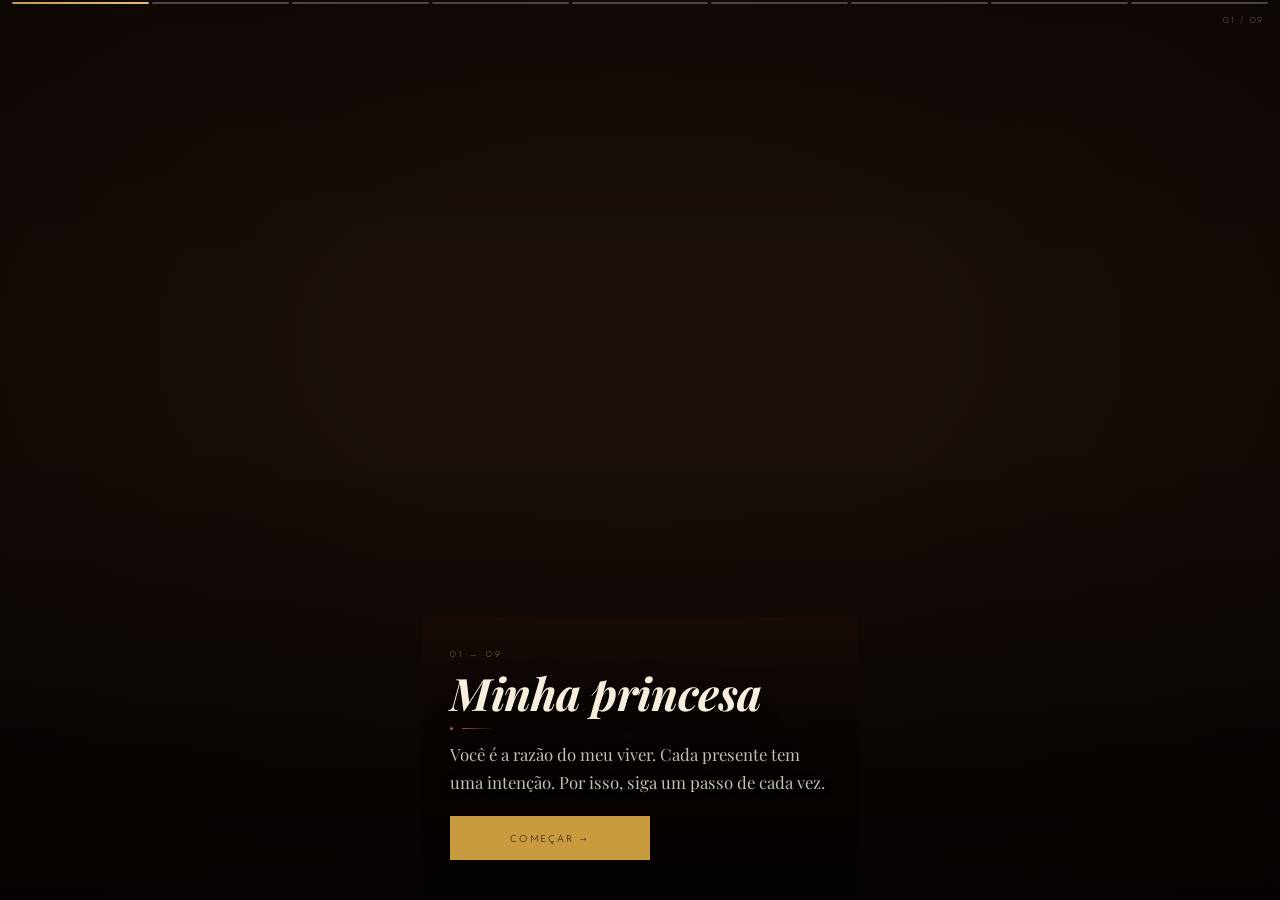
==== cartao/index.html @ e35860c4 "design: story-style mobile layout with varied photo effects for couple card - Story layout: content " ====
<!DOCTYPE html>
<html lang="pt-BR">
<head>
  <meta charset="UTF-8" />
  <meta name="viewport" content="width=device-width, initial-scale=1.0, viewport-fit=cover" />
  <title>Cartão Virtual 💌</title>
  <meta name="robots" content="noindex" />
  <meta name="apple-mobile-web-app-capable" content="yes" />
  <meta name="apple-mobile-web-app-status-bar-style" content="black-translucent" />
  <link rel="icon" href="data:image/svg+xml,<svg xmlns='http://www.w3.org/2000/svg' viewBox='0 0 100 100'><text y='.9em' font-size='90'>💌</text></svg>" />

  <link rel="preconnect" href="https://fonts.googleapis.com" />
  <link rel="preconnect" href="https://fonts.gstatic.com" crossorigin />
  <link href="https://fonts.googleapis.com/css2?family=Playfair+Display:ital,wght@0,400;0,700;1,400;1,700&family=Josefin+Sans:wght@200;300;400&display=swap" rel="stylesheet" />

  <style>
    *, *::before, *::after { box-sizing: border-box; margin: 0; padding: 0; }

    :root {
      --cream:     #f8eedd;
      --gold:      #c99b3f;
      --gold-l:    #e6bf72;
      --dark:      #0a0705;
      --ease:      cubic-bezier(0.42, 0, 0.18, 1);
      --font-s:    'Playfair Display', Georgia, serif;
      --font-b:    'Josefin Sans', sans-serif;
    }

    html, body {
      width: 100%; height: 100%;
      overflow: hidden;
      background: #000;
      -webkit-tap-highlight-color: transparent;
      user-select: none;
    }

    /* ═══════════════════════
       TOP PROGRESS BAR
    ═══════════════════════ */
    #topBar {
      position: fixed;
      top: 0; left: 0; right: 0;
      height: 2px;
      z-index: 200;
      display: flex;
      gap: 3px;
      padding: env(safe-area-inset-top, 0) 12px 0;
      align-items: center;
      height: calc(6px + env(safe-area-inset-top, 0));
    }

    .bar-segment {
      flex: 1;
      height: 2px;
      background: rgba(255,255,255,0.25);
      border-radius: 2px;
      overflow: hidden;
      position: relative;
    }

    .bar-segment .bar-fill {
      position: absolute;
      top: 0; left: 0;
      height: 100%;
      width: 0%;
      background: linear-gradient(90deg, var(--gold), var(--gold-l));
      border-radius: 2px;
      transition: width 0.5s var(--ease);
    }

    .bar-segment.done .bar-fill  { width: 100%; }
    .bar-segment.active .bar-fill { width: 100%; transition: width 8s linear; }

    /* ═══════════════════════
       SLIDESHOW
    ═══════════════════════ */
    #slideshow {
      position: fixed;
      inset: 0;
    }

    .slide {
      position: absolute;
      inset: 0;
      opacity: 0;
      pointer-events: none;
      transition: opacity 0.65s var(--ease);
    }

    .slide.active {
      opacity: 1;
      pointer-events: all;
    }

    /* ── Photo layer ── */
    .slide__photo {
      position: absolute;
      inset: 0;
      background-size: cover;
      background-position: center top;
      will-change: transform;
    }

    /* Ken Burns variants — assigned per slide */
    .kb-zoom-in    { animation: kbZoomIn  9s ease forwards; }
    .kb-zoom-out   { animation: kbZoomOut 9s ease forwards; }
    .kb-pan-right  { animation: kbPanR    9s ease forwards; }
    .kb-pan-left   { animation: kbPanL    9s ease forwards; }
    .kb-diagonal   { animation: kbDiag    9s ease forwards; }

    @keyframes kbZoomIn  { from { transform: scale(1.08) translate(0,0);    } to { transform: scale(1)    translate(0,0);    } }
    @keyframes kbZoomOut { from { transform: scale(1)    translate(0,0);    } to { transform: scale(1.07) translate(0,0);    } }
    @keyframes kbPanR    { from { transform: scale(1.06) translate(-2%,0);  } to { transform: scale(1.02) translate(2%,0);   } }
    @keyframes kbPanL    { from { transform: scale(1.06) translate(2%,0);   } to { transform: scale(1.02) translate(-2%,0);  } }
    @keyframes kbDiag    { from { transform: scale(1.07) translate(-1%,1%); } to { transform: scale(1.01) translate(1%,-1%); } }

    /* ── Color grading overlay ── */
    .slide__grade {
      position: absolute;
      inset: 0;
      mix-blend-mode: multiply;
      opacity: 0.45;
    }

    /* ── Vignette ── */
    .slide__vignette {
      position: absolute;
      inset: 0;
      background:
        radial-gradient(ellipse 90% 75% at 50% 38%, transparent 25%, rgba(5,2,0,0.68) 100%),
        linear-gradient(to bottom, rgba(0,0,0,0.2) 0%, transparent 30%, transparent 50%, rgba(0,0,0,0.75) 100%);
    }

    /* ── Bokeh ── */
    .bokeh {
      position: absolute;
      inset: 0;
      overflow: hidden;
      pointer-events: none;
    }

    .bokeh__dot {
      position: absolute;
      border-radius: 50%;
      background: radial-gradient(circle, rgba(230,191,114,0.6) 0%, transparent 65%);
      filter: blur(3px);
      animation: floatUp linear infinite;
      opacity: 0;
    }

    @keyframes floatUp {
      0%   { transform: translateY(0)    scale(1);   opacity: 0; }
      8%   { opacity: 0.8; }
      85%  { opacity: 0.5; }
      100% { transform: translateY(-105vh) scale(1.4); opacity: 0; }
    }

    /* ═══════════════════════
       STORY-STYLE CONTENT
       Panel docked at bottom
    ═══════════════════════ */
    .slide__story {
      position: absolute;
      bottom: 0;
      left: 0; right: 0;
      padding: 2rem 1.75rem;
      padding-bottom: max(2rem, env(safe-area-inset-bottom, 2rem));
      background: linear-gradient(to top,
        rgba(6,3,1,0.88) 0%,
        rgba(6,3,1,0.72) 40%,
        rgba(6,3,1,0.3)  75%,
        transparent 100%
      );
      backdrop-filter: blur(0px);
      display: flex;
      flex-direction: column;
      gap: 0.6rem;
    }

    /* Subtle left accent bar */
    .slide__story::before {
      content: '';
      position: absolute;
      left: 0; top: 30%; bottom: 0;
      width: 2px;
      background: linear-gradient(to bottom, transparent, var(--gold), transparent);
      opacity: 0.5;
    }

    .slide__eyebrow {
      font-family: var(--font-b);
      font-size: 0.58rem;
      font-weight: 200;
      letter-spacing: 0.3em;
      text-transform: uppercase;
      color: var(--gold);
      opacity: 0.85;
    }

    .slide__title {
      font-family: var(--font-s);
      font-size: clamp(1.9rem, 7.5vw, 2.8rem);
      font-weight: 700;
      font-style: italic;
      line-height: 1.1;
      color: var(--cream);
      text-shadow: 0 2px 20px rgba(0,0,0,0.5);
      letter-spacing: -0.01em;
    }

    .slide__rule {
      display: flex;
      align-items: center;
      gap: 0.55rem;
    }

    .slide__rule-dot {
      width: 3px; height: 3px;
      border-radius: 50%;
      background: var(--gold);
      opacity: 0.7;
    }

    .slide__rule-line {
      height: 1px;
      width: 2rem;
      background: linear-gradient(90deg, var(--gold), transparent);
      opacity: 0.6;
    }

    .slide__phrase {
      font-family: var(--font-s);
      font-size: clamp(0.9rem, 3.8vw, 1.05rem);
      font-weight: 400;
      line-height: 1.7;
      color: rgba(248,238,221,0.8);
      text-shadow: 0 1px 10px rgba(0,0,0,0.6);
      max-width: 38ch;
    }

    /* ── Nav ── */
    .slide__nav {
      display: flex;
      gap: 0.75rem;
      align-items: center;
      margin-top: 0.6rem;
      flex-wrap: wrap;
    }

    .btn {
      cursor: pointer;
      border: none;
      outline: none;
      font-family: var(--font-b);
      font-size: 0.62rem;
      font-weight: 300;
      letter-spacing: 0.18em;
      text-transform: uppercase;
      padding: 0.9rem 1.75rem;
      transition: all 0.25s ease;
      -webkit-tap-highlight-color: transparent;
      min-height: 44px; /* accessibility touch target */
    }

    .btn-next {
      background: var(--gold);
      color: var(--dark);
      position: relative;
      overflow: hidden;
      flex: 1;
      max-width: 200px;
    }

    .btn-next::after {
      content: '';
      position: absolute;
      top: 0; left: -100%;
      width: 55%;
      height: 100%;
      background: linear-gradient(90deg, transparent, rgba(255,255,255,0.28), transparent);
      transition: left 0.55s ease;
    }

    .btn-next:hover::after,
    .btn-next:active::after { left: 160%; }

    .btn-next:active { transform: scale(0.97); }

    .btn-back {
      background: rgba(255,255,255,0.07);
      color: rgba(248,238,221,0.6);
      border: 1px solid rgba(255,255,255,0.14);
      min-width: 80px;
    }

    .btn-back:active { opacity: 0.7; transform: scale(0.97); }

    /* ═══════════════════════
       PROGRESS DOTS
    ═══════════════════════ */
    /* (replaced by top segments; keeping a counter badge) */
    #slideBadge {
      position: fixed;
      top: max(1rem, calc(env(safe-area-inset-top, 0) + 0.6rem));
      right: 1rem;
      font-family: var(--font-b);
      font-size: 0.58rem;
      font-weight: 200;
      letter-spacing: 0.18em;
      color: rgba(255,255,255,0.55);
      z-index: 201;
    }

    /* ═══════════════════════
       MUSIC BUTTON
    ═══════════════════════ */
    #musicBtn {
      position: fixed;
      bottom: max(1rem, env(safe-area-inset-bottom, 1rem));
      right: 1rem;
      z-index: 100;
      width: 40px;
      height: 40px;
      border-radius: 50%;
      display: flex;
      align-items: center;
      justify-content: center;
      background: rgba(0,0,0,0.4);
      border: 1px solid rgba(201,155,63,0.35);
      backdrop-filter: blur(8px);
      cursor: pointer;
      opacity: 0;
      pointer-events: none;
      transition: opacity 0.4s ease;
      outline: none;
    }

    #musicBtn.visible { opacity: 1; pointer-events: all; }

    .music-bars {
      display: flex;
      gap: 2px;
      align-items: flex-end;
      height: 11px;
    }

    .music-bars span {
      display: block;
      width: 2px;
      border-radius: 1px;
      background: var(--gold);
      transform-origin: bottom;
    }

    #musicBtn.playing .music-bars span {
      animation: mBar 0.75s ease-in-out infinite alternate;
    }

    #musicBtn.playing .music-bars span:nth-child(1) { height: 4px;  animation-delay: 0s;    }
    #musicBtn.playing .music-bars span:nth-child(2) { height: 10px; animation-delay: 0.2s;  }
    #musicBtn.playing .music-bars span:nth-child(3) { height: 6px;  animation-delay: 0.35s; }
    #musicBtn.playing .music-bars span:nth-child(4) { height: 11px; animation-delay: 0.1s;  }

    #musicBtn:not(.playing) .music-bars span { height: 4px !important; opacity: 0.4; }

    @keyframes mBar {
      from { transform: scaleY(0.2); }
      to   { transform: scaleY(1); }
    }

    /* ═══════════════════════
       CONTENT ANIMATIONS
    ═══════════════════════ */
    .slide__eyebrow,
    .slide__title,
    .slide__rule,
    .slide__phrase,
    .slide__nav {
      opacity: 0;
      transform: translateY(12px);
    }

    .slide.active .slide__eyebrow { animation: up 0.6s var(--ease) 0.3s  forwards; }
    .slide.active .slide__title   { animation: up 0.7s var(--ease) 0.42s forwards; }
    .slide.active .slide__rule    { animation: up 0.6s var(--ease) 0.55s forwards; }
    .slide.active .slide__phrase  { animation: up 0.65s var(--ease) 0.62s forwards; }
    .slide.active .slide__nav     { animation: up 0.6s var(--ease) 0.78s forwards; }

    @keyframes up {
      to { opacity: 1; transform: translateY(0); }
    }

    /* ═══════════════════════
       RESPONSIVE — LANDSCAPE
    ═══════════════════════ */
    @media (orientation: landscape) and (max-height: 500px) {
      .slide__story { padding: 1.25rem 2rem; gap: 0.4rem; }
      .slide__title { font-size: 1.6rem; }
      .slide__phrase { display: none; }
    }

    /* Large screens — center the panel */
    @media (min-width: 700px) {
      .slide__story {
        max-width: 520px;
        margin: 0 auto;
        left: 50%;
        right: auto;
        transform: translateX(-50%);
        border-radius: 0;
        padding-bottom: 2.5rem;
      }

      .slide__story::before { display: none; }
    }
  </style>
</head>
<body>

  <div id="topBar"></div>
  <div id="slideBadge">01 / 09</div>
  <div id="slideshow"></div>
  <button id="musicBtn" aria-label="Música">
    <div class="music-bars">
      <span></span><span></span><span></span><span></span>
    </div>
  </button>

  <audio id="music1" loop><!-- <source src="../audio/musica1.mp3" type="audio/mpeg"> --></audio>
  <audio id="music2" loop><!-- <source src="../audio/musica2.mp3" type="audio/mpeg"> --></audio>

  <script>
    // ─────────────────────────────────────────
    //  SLIDES DATA
    //  kb: Ken Burns variant (zoom-in, zoom-out, pan-right, pan-left, diagonal)
    //  grade: CSS color for the color grading overlay
    // ─────────────────────────────────────────
    const slides = [
      {
        title:    "Minha princesa",
        phrase:   "Você é a razão do meu viver. Cada presente tem uma intenção. Por isso, siga um passo de cada vez.",
        bg:       "https://images.unsplash.com/photo-1518621736915-f3b1c41bfd00?w=1400&q=85",
        btnLabel: "Começar",
        music:    null,
        kb:       "kb-zoom-in",
        grade:    "rgba(180,100,60,0.3)",
      },
      {
        title:    "Primeiro passo",
        phrase:   "Abra a tampa e volte aqui.",
        bg:       "https://images.unsplash.com/photo-1494790108377-be9c29b29330?w=1400&q=85",
        btnLabel: "Próximo",
        music:    null,
        kb:       "kb-pan-right",
        grade:    "rgba(120,80,160,0.25)",
      },
      {
        title:    "Vestir e Usar",
        phrase:   "Coloque, sinta e use com todo o amor que foi escolhido para você.",
        bg:       "https://images.unsplash.com/photo-1469334031218-e382a71b716b?w=1400&q=85",
        btnLabel: "Próximo",
        music:    "music2",
        kb:       "kb-zoom-out",
        grade:    "rgba(200,140,60,0.2)",
      },
      {
        title:    "Ler",
        phrase:   "Cada palavra foi escrita pensando em você.",
        bg:       "https://images.unsplash.com/photo-1456513080510-7bf3a84b82f8?w=1400&q=85",
        btnLabel: "Próximo",
        music:    "music2",
        kb:       "kb-pan-left",
        grade:    "rgba(60,100,130,0.3)",
      },
      {
        title:    "Escrever",
        phrase:   "Deixe seus pensamentos fluírem. Este espaço é só seu.",
        bg:       "https://images.unsplash.com/photo-1484480974693-6ca0a78fb36b?w=1400&q=85",
        btnLabel: "Próximo",
        music:    "music1",
        kb:       "kb-diagonal",
        grade:    "rgba(170,130,90,0.2)",
      },
      {
        title:    "Ser Usada",
        phrase:   "Este presente foi feito para estar com você todos os dias.",
        bg:       "https://images.unsplash.com/photo-1513185158878-8d8c2a2a3da3?w=1400&q=85",
        btnLabel: "Próximo",
        music:    "music1",
        kb:       "kb-zoom-in",
        grade:    "rgba(180,90,90,0.25)",
      },
      {
        title:    "Relaxar",
        phrase:   "Você merece parar, respirar e simplesmente ser.",
        bg:       "https://images.unsplash.com/photo-1506126613408-eca07ce68773?w=1400&q=85",
        btnLabel: "Próximo",
        music:    "music1",
        kb:       "kb-pan-right",
        grade:    "rgba(60,120,110,0.3)",
      },
      {
        title:    "Organizar & Executar",
        phrase:   "Com tudo no lugar, seus sonhos ficam mais perto.",
        bg:       "https://images.unsplash.com/photo-1484480974693-6ca0a78fb36b?w=1400&q=85",
        btnLabel: "Próximo",
        music:    "music1",
        kb:       "kb-zoom-out",
        grade:    "rgba(140,160,80,0.2)",
      },
      {
        title:    "Com amor",
        phrase:   "O cartão está na tampa. Ele diz tudo o que o coração não coube em palavras.",
        bg:       "https://images.unsplash.com/photo-1518621736915-f3b1c41bfd00?w=1400&q=85",
        btnLabel: null,
        music:    null,
        kb:       "kb-zoom-in",
        grade:    "rgba(180,100,60,0.3)",
      },
    ];

    // ─────────────────────────────────────────
    //  STATE
    // ─────────────────────────────────────────
    let current = 0;
    let muted   = false;
    const audios = { music1: document.getElementById('music1'), music2: document.getElementById('music2') };
    const musicBtn  = document.getElementById('musicBtn');
    const slideBadge = document.getElementById('slideBadge');

    // ─────────────────────────────────────────
    //  BUILD TOP BAR SEGMENTS
    // ─────────────────────────────────────────
    const topBarEl = document.getElementById('topBar');
    slides.forEach((_, i) => {
      const seg = document.createElement('div');
      seg.className = 'bar-segment';
      const fill = document.createElement('div');
      fill.className = 'bar-fill';
      seg.appendChild(fill);
      topBarEl.appendChild(seg);
    });

    // ─────────────────────────────────────────
    //  BUILD SLIDES
    // ─────────────────────────────────────────
    const slideshow = document.getElementById('slideshow');

    slides.forEach((s, i) => {
      const el = document.createElement('div');
      el.className = 'slide' + (i === 0 ? ' active' : '');

      // Photo
      const photo = document.createElement('div');
      photo.className = `slide__photo ${s.kb}`;
      photo.style.backgroundImage = `url('${s.bg}')`;
      el.appendChild(photo);

      // Color grade
      const grade = document.createElement('div');
      grade.className = 'slide__grade';
      grade.style.background = s.grade;
      el.appendChild(grade);

      // Vignette
      const vig = document.createElement('div');
      vig.className = 'slide__vignette';
      el.appendChild(vig);

      // Bokeh
      const bokeh = document.createElement('div');
      bokeh.className = 'bokeh';
      for (let p = 0; p < 6; p++) {
        const dot = document.createElement('div');
        dot.className = 'bokeh__dot';
        const sz = 8 + Math.random() * 16;
        dot.style.cssText = `
          width:${sz}px;height:${sz}px;
          left:${Math.random()*100}%;
          bottom:${Math.random()*20}%;
          animation-duration:${10+Math.random()*12}s;
          animation-delay:${Math.random()*8}s;
        `;
        bokeh.appendChild(dot);
      }
      el.appendChild(bokeh);

      // Story panel
      const story = document.createElement('div');
      story.className = 'slide__story';

      const eyebrow = document.createElement('div');
      eyebrow.className = 'slide__eyebrow';
      eyebrow.textContent = `${String(i+1).padStart(2,'0')} — ${String(slides.length).padStart(2,'0')}`;

      const title = document.createElement('h1');
      title.className = 'slide__title';
      title.textContent = s.title;

      const rule = document.createElement('div');
      rule.className = 'slide__rule';
      rule.innerHTML = `<div class="slide__rule-dot"></div><div class="slide__rule-line"></div>`;

      story.appendChild(eyebrow);
      story.appendChild(title);
      story.appendChild(rule);

      if (s.phrase) {
        const phrase = document.createElement('p');
        phrase.className = 'slide__phrase';
        phrase.textContent = s.phrase;
        story.appendChild(phrase);
      }

      const nav = document.createElement('div');
      nav.className = 'slide__nav';

      if (i > 0) {
        const back = document.createElement('button');
        back.className = 'btn btn-back';
        back.textContent = '← Voltar';
        back.addEventListener('click', () => goTo(current - 1));
        nav.appendChild(back);
      }

      if (s.btnLabel) {
        const next = document.createElement('button');
        next.className = 'btn btn-next';
        next.textContent = s.btnLabel + ' →';
        next.addEventListener('click', () => goTo(current + 1));
        nav.appendChild(next);
      }

      story.appendChild(nav);
      el.appendChild(story);
      slideshow.appendChild(el);
    });

    // ─────────────────────────────────────────
    //  PARALLAX (gyroscope — mobile)
    // ─────────────────────────────────────────
    let gyroSupported = false;
    if (window.DeviceOrientationEvent) {
      window.addEventListener('deviceorientation', (e) => {
        if (!gyroSupported && e.gamma !== null) gyroSupported = true;
        if (!gyroSupported) return;
        const tiltX = Math.max(-8, Math.min(8, e.gamma || 0));
        const tiltY = Math.max(-4, Math.min(4, (e.beta  || 0) - 45));
        const photo = document.querySelectorAll('.slide')[current]?.querySelector('.slide__photo');
        if (photo) {
          photo.style.transform = `translate(${tiltX * 0.4}px, ${tiltY * 0.3}px)`;
        }
      }, { passive: true });
    }

    // ─────────────────────────────────────────
    //  NAVIGATION
    // ─────────────────────────────────────────
    function updateUI(index) {
      // Badge
      slideBadge.textContent = `${String(index+1).padStart(2,'0')} / ${String(slides.length).padStart(2,'0')}`;

      // Top bar segments
      document.querySelectorAll('.bar-segment').forEach((seg, i) => {
        seg.classList.remove('done','active');
        if (i < index) seg.classList.add('done');
        if (i === index) seg.classList.add('active');
        // reset fill animation
        const fill = seg.querySelector('.bar-fill');
        fill.style.transition = 'none';
        fill.style.width = (i < index ? '100%' : '0%');
        if (i === index) {
          requestAnimationFrame(() => {
            fill.style.transition = 'width 8s linear';
            fill.style.width = '100%';
          });
        }
      });
    }

    function applyMusic(track) {
      Object.values(audios).forEach(a => { a.pause(); a.currentTime = 0; });
      if (track && audios[track]) {
        musicBtn.classList.add('visible');
        if (!muted && audios[track].src) {
          audios[track].play().catch(() => {});
          musicBtn.classList.add('playing');
        } else {
          musicBtn.classList.remove('playing');
        }
      } else {
        musicBtn.classList.remove('visible','playing');
      }
    }

    function goTo(index) {
      if (index < 0 || index >= slides.length) return;

      // Restart Ken Burns on entering slide
      const nextSlideEl = document.querySelectorAll('.slide')[index];
      const nextPhoto = nextSlideEl.querySelector('.slide__photo');
      const kb = slides[index].kb;
      nextPhoto.classList.remove('kb-zoom-in','kb-zoom-out','kb-pan-right','kb-pan-left','kb-diagonal');
      void nextPhoto.offsetWidth; // reflow
      nextPhoto.classList.add(kb);

      document.querySelectorAll('.slide')[current].classList.remove('active');
      current = index;
      document.querySelectorAll('.slide')[current].classList.add('active');
      updateUI(current);
      applyMusic(slides[current].music);
    }

    // Init
    updateUI(0);

    // Music mute toggle
    musicBtn.addEventListener('click', () => {
      const track = slides[current].music;
      if (!track) return;
      muted = !muted;
      if (muted) {
        audios[track]?.pause();
        musicBtn.classList.remove('playing');
      } else {
        audios[track]?.play().catch(() => {});
        musicBtn.classList.add('playing');
      }
    });

    // Keyboard
    document.addEventListener('keydown', e => {
      if (e.key === 'ArrowRight' || e.key === ' ') { e.preventDefault(); goTo(current+1); }
      if (e.key === 'ArrowLeft')                   { e.preventDefault(); goTo(current-1); }
    });

    // Touch swipe
    let tx = 0, ty = 0, dragging = false;
    document.addEventListener('touchstart', e => {
      tx = e.touches[0].clientX;
      ty = e.touches[0].clientY;
      dragging = true;
    }, { passive: true });
    document.addEventListener('touchend', e => {
      if (!dragging) return;
      dragging = false;
      const dx = e.changedTouches[0].clientX - tx;
      const dy = e.changedTouches[0].clientY - ty;
      if (Math.abs(dx) > Math.abs(dy) && Math.abs(dx) > 42) {
        goTo(dx < 0 ? current+1 : current-1);
      }
    }, { passive: true });
  </script>
</body>
</html>
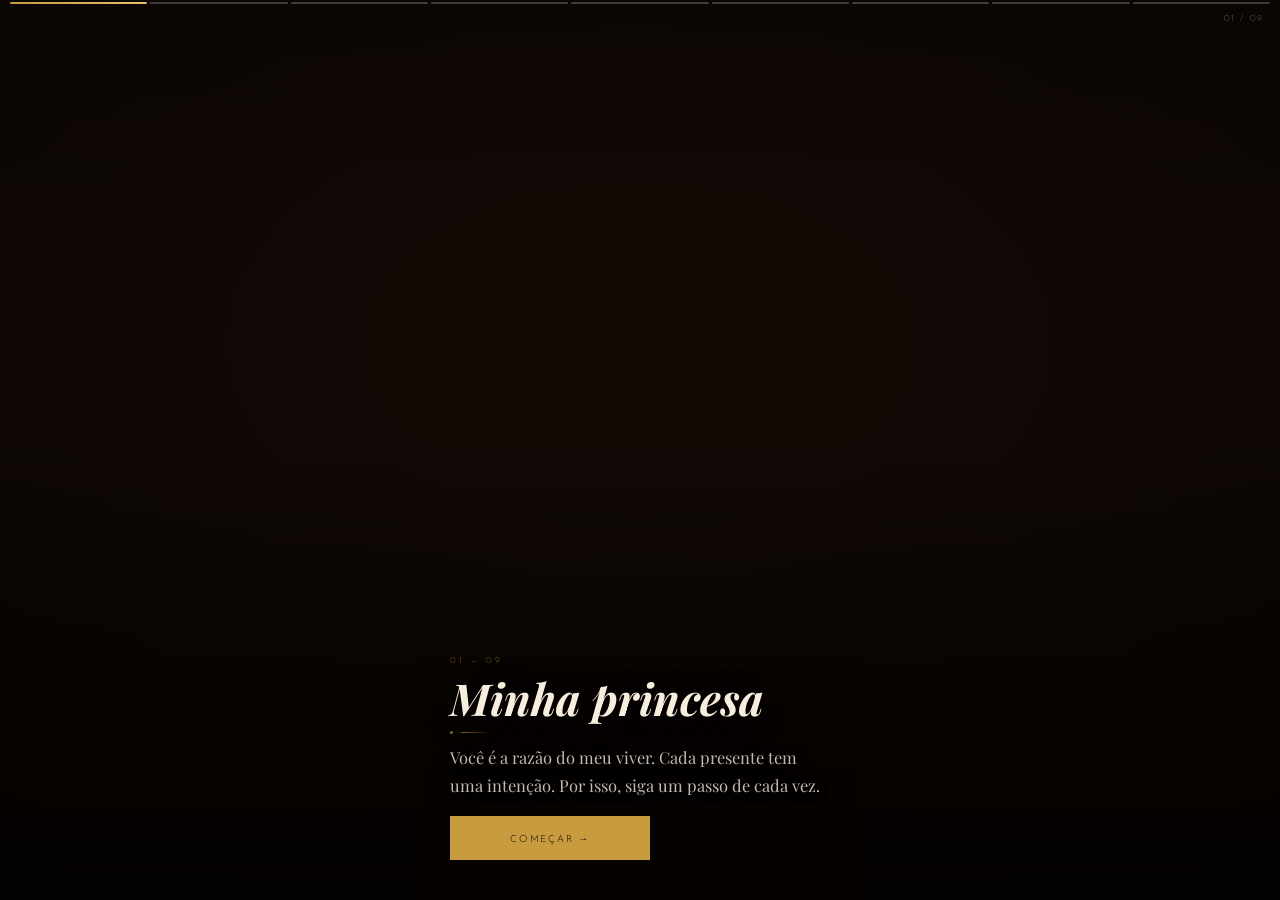
==== commit 1e950747: "feat: use all local images and video from cartao/image/ directory - Slide 1: MOVIE.mp4 as cinematic " ====
--- a/cartao/index.html
+++ b/cartao/index.html
@@ -17,13 +17,13 @@
     *, *::before, *::after { box-sizing: border-box; margin: 0; padding: 0; }
 
     :root {
-      --cream:     #f8eedd;
-      --gold:      #c99b3f;
-      --gold-l:    #e6bf72;
-      --dark:      #0a0705;
-      --ease:      cubic-bezier(0.42, 0, 0.18, 1);
-      --font-s:    'Playfair Display', Georgia, serif;
-      --font-b:    'Josefin Sans', sans-serif;
+      --cream:   #f8eedd;
+      --gold:    #c99b3f;
+      --gold-l:  #e6bf72;
+      --dark:    #0a0705;
+      --ease:    cubic-bezier(0.42, 0, 0.18, 1);
+      --font-s:  'Playfair Display', Georgia, serif;
+      --font-b:  'Josefin Sans', sans-serif;
     }
 
     html, body {
@@ -40,36 +40,35 @@
     #topBar {
       position: fixed;
       top: 0; left: 0; right: 0;
-      height: 2px;
       z-index: 200;
       display: flex;
       gap: 3px;
-      padding: env(safe-area-inset-top, 0) 12px 0;
-      align-items: center;
-      height: calc(6px + env(safe-area-inset-top, 0));
+      padding: env(safe-area-inset-top, 0) 10px 0;
+      height: calc(8px + env(safe-area-inset-top, 0));
+      align-items: flex-end;
+      padding-bottom: 4px;
     }
 
     .bar-segment {
       flex: 1;
       height: 2px;
-      background: rgba(255,255,255,0.25);
+      background: rgba(255,255,255,0.22);
       border-radius: 2px;
       overflow: hidden;
-      position: relative;
     }
 
     .bar-segment .bar-fill {
-      position: absolute;
-      top: 0; left: 0;
       height: 100%;
       width: 0%;
       background: linear-gradient(90deg, var(--gold), var(--gold-l));
       border-radius: 2px;
-      transition: width 0.5s var(--ease);
-    }
-
-    .bar-segment.done .bar-fill  { width: 100%; }
-    .bar-segment.active .bar-fill { width: 100%; transition: width 8s linear; }
+    }
+
+    .bar-segment.done .bar-fill  { width: 100%; transition: none; }
+    .bar-segment.active .bar-fill {
+      width: 100%;
+      transition: width 8s linear;
+    }
 
     /* ═══════════════════════
        SLIDESHOW
@@ -84,7 +83,7 @@
       inset: 0;
       opacity: 0;
       pointer-events: none;
-      transition: opacity 0.65s var(--ease);
+      transition: opacity 0.7s var(--ease);
     }
 
     .slide.active {
@@ -92,43 +91,76 @@
       pointer-events: all;
     }
 
-    /* ── Photo layer ── */
+    /* ── Video background (slide 1) ── */
+    .slide__video {
+      position: absolute;
+      inset: 0;
+      overflow: hidden;
+    }
+
+    .slide__video video {
+      position: absolute;
+      top: 50%; left: 50%;
+      min-width: 100%; min-height: 100%;
+      width: auto; height: auto;
+      transform: translate(-50%, -50%);
+      object-fit: cover;
+    }
+
+    /* ── Photo layer(s) ── */
     .slide__photo {
       position: absolute;
       inset: 0;
       background-size: cover;
-      background-position: center top;
+      background-position: center;
       will-change: transform;
     }
 
-    /* Ken Burns variants — assigned per slide */
-    .kb-zoom-in    { animation: kbZoomIn  9s ease forwards; }
-    .kb-zoom-out   { animation: kbZoomOut 9s ease forwards; }
-    .kb-pan-right  { animation: kbPanR    9s ease forwards; }
-    .kb-pan-left   { animation: kbPanL    9s ease forwards; }
-    .kb-diagonal   { animation: kbDiag    9s ease forwards; }
-
-    @keyframes kbZoomIn  { from { transform: scale(1.08) translate(0,0);    } to { transform: scale(1)    translate(0,0);    } }
-    @keyframes kbZoomOut { from { transform: scale(1)    translate(0,0);    } to { transform: scale(1.07) translate(0,0);    } }
-    @keyframes kbPanR    { from { transform: scale(1.06) translate(-2%,0);  } to { transform: scale(1.02) translate(2%,0);   } }
-    @keyframes kbPanL    { from { transform: scale(1.06) translate(2%,0);   } to { transform: scale(1.02) translate(-2%,0);  } }
-    @keyframes kbDiag    { from { transform: scale(1.07) translate(-1%,1%); } to { transform: scale(1.01) translate(1%,-1%); } }
-
-    /* ── Color grading overlay ── */
+    /* Ken Burns variants */
+    .kb-zoom-in   { animation: kbZoomIn   9s ease forwards; }
+    .kb-zoom-out  { animation: kbZoomOut  9s ease forwards; }
+    .kb-pan-right { animation: kbPanR     9s ease forwards; }
+    .kb-pan-left  { animation: kbPanL     9s ease forwards; }
+    .kb-diagonal  { animation: kbDiag     9s ease forwards; }
+
+    @keyframes kbZoomIn   { from{transform:scale(1.08)translate(0,0)}  to{transform:scale(1)translate(0,0)} }
+    @keyframes kbZoomOut  { from{transform:scale(1)translate(0,0)}     to{transform:scale(1.07)translate(0,0)} }
+    @keyframes kbPanR     { from{transform:scale(1.06)translate(-2%,0)}to{transform:scale(1.02)translate(2%,0)} }
+    @keyframes kbPanL     { from{transform:scale(1.06)translate(2%,0)} to{transform:scale(1.02)translate(-2%,0)} }
+    @keyframes kbDiag     { from{transform:scale(1.07)translate(-1%,1%)}to{transform:scale(1.01)translate(1%,-1%)} }
+
+    /* ── Second photo crossfade ── */
+    .slide__photo-b {
+      position: absolute;
+      inset: 0;
+      background-size: cover;
+      background-position: center;
+      opacity: 0;
+      animation: crossfadeIn 2.5s ease 4.5s forwards;
+    }
+
+    @keyframes crossfadeIn {
+      from { opacity: 0; }
+      to   { opacity: 1; }
+    }
+
+    /* ── Color grade ── */
     .slide__grade {
       position: absolute;
       inset: 0;
       mix-blend-mode: multiply;
-      opacity: 0.45;
+      opacity: 0.4;
+      pointer-events: none;
     }
 
     /* ── Vignette ── */
     .slide__vignette {
       position: absolute;
       inset: 0;
+      pointer-events: none;
       background:
-        radial-gradient(ellipse 90% 75% at 50% 38%, transparent 25%, rgba(5,2,0,0.68) 100%),
-        linear-gradient(to bottom, rgba(0,0,0,0.2) 0%, transparent 30%, transparent 50%, rgba(0,0,0,0.75) 100%);
+        radial-gradient(ellipse 90% 75% at 50% 38%, transparent 20%, rgba(4,2,0,0.65) 100%),
+        linear-gradient(to bottom, rgba(0,0,0,0.18) 0%, transparent 25%, transparent 48%, rgba(0,0,0,0.80) 100%);
     }
 
     /* ── Bokeh ── */
@@ -142,108 +174,101 @@
     .bokeh__dot {
       position: absolute;
       border-radius: 50%;
-      background: radial-gradient(circle, rgba(230,191,114,0.6) 0%, transparent 65%);
+      background: radial-gradient(circle, rgba(230,191,114,0.55) 0%, transparent 65%);
       filter: blur(3px);
       animation: floatUp linear infinite;
       opacity: 0;
     }
 
     @keyframes floatUp {
-      0%   { transform: translateY(0)    scale(1);   opacity: 0; }
-      8%   { opacity: 0.8; }
-      85%  { opacity: 0.5; }
-      100% { transform: translateY(-105vh) scale(1.4); opacity: 0; }
+      0%   { transform:translateY(0) scale(1);    opacity:0; }
+      8%   { opacity:0.7; }
+      85%  { opacity:0.45; }
+      100% { transform:translateY(-108vh) scale(1.4); opacity:0; }
     }
 
     /* ═══════════════════════
-       STORY-STYLE CONTENT
-       Panel docked at bottom
+       STORY PANEL (bottom)
     ═══════════════════════ */
     .slide__story {
       position: absolute;
-      bottom: 0;
-      left: 0; right: 0;
-      padding: 2rem 1.75rem;
+      bottom: 0; left: 0; right: 0;
+      padding: 2.5rem 1.75rem;
       padding-bottom: max(2rem, env(safe-area-inset-bottom, 2rem));
       background: linear-gradient(to top,
-        rgba(6,3,1,0.88) 0%,
-        rgba(6,3,1,0.72) 40%,
-        rgba(6,3,1,0.3)  75%,
-        transparent 100%
+        rgba(5,2,0,0.9)  0%,
+        rgba(5,2,0,0.75) 38%,
+        rgba(5,2,0,0.28) 72%,
+        transparent      100%
       );
-      backdrop-filter: blur(0px);
       display: flex;
       flex-direction: column;
-      gap: 0.6rem;
-    }
-
-    /* Subtle left accent bar */
+      gap: 0.55rem;
+    }
+
+    /* Left accent line */
     .slide__story::before {
       content: '';
       position: absolute;
-      left: 0; top: 30%; bottom: 0;
+      left: 0; top: 32%; bottom: 0;
       width: 2px;
-      background: linear-gradient(to bottom, transparent, var(--gold), transparent);
-      opacity: 0.5;
+      background: linear-gradient(to bottom, transparent, rgba(201,155,63,0.55), transparent);
     }
 
     .slide__eyebrow {
       font-family: var(--font-b);
-      font-size: 0.58rem;
+      font-size: 0.57rem;
       font-weight: 200;
-      letter-spacing: 0.3em;
+      letter-spacing: 0.32em;
       text-transform: uppercase;
-      color: var(--gold);
-      opacity: 0.85;
+      color: rgba(201,155,63,0.82);
     }
 
     .slide__title {
       font-family: var(--font-s);
-      font-size: clamp(1.9rem, 7.5vw, 2.8rem);
+      font-size: clamp(1.85rem, 7.5vw, 2.75rem);
       font-weight: 700;
       font-style: italic;
       line-height: 1.1;
       color: var(--cream);
-      text-shadow: 0 2px 20px rgba(0,0,0,0.5);
-      letter-spacing: -0.01em;
+      text-shadow: 0 2px 24px rgba(0,0,0,0.55);
     }
 
     .slide__rule {
       display: flex;
       align-items: center;
-      gap: 0.55rem;
+      gap: 0.5rem;
     }
 
     .slide__rule-dot {
       width: 3px; height: 3px;
       border-radius: 50%;
       background: var(--gold);
-      opacity: 0.7;
+      opacity: 0.65;
+      flex-shrink: 0;
     }
 
     .slide__rule-line {
       height: 1px;
       width: 2rem;
-      background: linear-gradient(90deg, var(--gold), transparent);
-      opacity: 0.6;
+      background: linear-gradient(90deg, rgba(201,155,63,0.6), transparent);
     }
 
     .slide__phrase {
       font-family: var(--font-s);
-      font-size: clamp(0.9rem, 3.8vw, 1.05rem);
+      font-size: clamp(0.88rem, 3.7vw, 1.03rem);
       font-weight: 400;
-      line-height: 1.7;
-      color: rgba(248,238,221,0.8);
-      text-shadow: 0 1px 10px rgba(0,0,0,0.6);
+      line-height: 1.72;
+      color: rgba(248,238,221,0.78);
+      text-shadow: 0 1px 12px rgba(0,0,0,0.6);
       max-width: 38ch;
     }
 
-    /* ── Nav ── */
     .slide__nav {
       display: flex;
-      gap: 0.75rem;
+      gap: 0.7rem;
       align-items: center;
-      margin-top: 0.6rem;
+      margin-top: 0.5rem;
       flex-wrap: wrap;
     }
 
@@ -259,55 +284,52 @@
       padding: 0.9rem 1.75rem;
       transition: all 0.25s ease;
       -webkit-tap-highlight-color: transparent;
-      min-height: 44px; /* accessibility touch target */
+      min-height: 44px;
     }
 
     .btn-next {
       background: var(--gold);
       color: var(--dark);
+      flex: 1;
+      max-width: 200px;
       position: relative;
       overflow: hidden;
-      flex: 1;
-      max-width: 200px;
     }
 
     .btn-next::after {
       content: '';
       position: absolute;
       top: 0; left: -100%;
-      width: 55%;
-      height: 100%;
+      width: 55%; height: 100%;
       background: linear-gradient(90deg, transparent, rgba(255,255,255,0.28), transparent);
-      transition: left 0.55s ease;
-    }
-
-    .btn-next:hover::after,
-    .btn-next:active::after { left: 160%; }
+      transition: left 0.5s ease;
+    }
 
     .btn-next:active { transform: scale(0.97); }
+    .btn-next:active::after,
+    .btn-next:hover::after  { left: 160%; }
 
     .btn-back {
       background: rgba(255,255,255,0.07);
-      color: rgba(248,238,221,0.6);
-      border: 1px solid rgba(255,255,255,0.14);
+      color: rgba(248,238,221,0.55);
+      border: 1px solid rgba(255,255,255,0.13);
       min-width: 80px;
     }
 
     .btn-back:active { opacity: 0.7; transform: scale(0.97); }
 
     /* ═══════════════════════
-       PROGRESS DOTS
+       SLIDE BADGE (top-right)
     ═══════════════════════ */
-    /* (replaced by top segments; keeping a counter badge) */
     #slideBadge {
       position: fixed;
-      top: max(1rem, calc(env(safe-area-inset-top, 0) + 0.6rem));
+      top: max(0.9rem, calc(env(safe-area-inset-top, 0) + 0.5rem));
       right: 1rem;
       font-family: var(--font-b);
-      font-size: 0.58rem;
+      font-size: 0.57rem;
       font-weight: 200;
       letter-spacing: 0.18em;
-      color: rgba(255,255,255,0.55);
+      color: rgba(255,255,255,0.5);
       z-index: 201;
     }
 
@@ -319,14 +341,13 @@
       bottom: max(1rem, env(safe-area-inset-bottom, 1rem));
       right: 1rem;
       z-index: 100;
-      width: 40px;
-      height: 40px;
+      width: 40px; height: 40px;
       border-radius: 50%;
       display: flex;
       align-items: center;
       justify-content: center;
-      background: rgba(0,0,0,0.4);
-      border: 1px solid rgba(201,155,63,0.35);
+      background: rgba(0,0,0,0.38);
+      border: 1px solid rgba(201,155,63,0.32);
       backdrop-filter: blur(8px);
       cursor: pointer;
       opacity: 0;
@@ -356,12 +377,12 @@
       animation: mBar 0.75s ease-in-out infinite alternate;
     }
 
-    #musicBtn.playing .music-bars span:nth-child(1) { height: 4px;  animation-delay: 0s;    }
-    #musicBtn.playing .music-bars span:nth-child(2) { height: 10px; animation-delay: 0.2s;  }
-    #musicBtn.playing .music-bars span:nth-child(3) { height: 6px;  animation-delay: 0.35s; }
-    #musicBtn.playing .music-bars span:nth-child(4) { height: 11px; animation-delay: 0.1s;  }
-
-    #musicBtn:not(.playing) .music-bars span { height: 4px !important; opacity: 0.4; }
+    #musicBtn.playing .music-bars span:nth-child(1) { height:4px;  animation-delay:0s;    }
+    #musicBtn.playing .music-bars span:nth-child(2) { height:10px; animation-delay:0.2s;  }
+    #musicBtn.playing .music-bars span:nth-child(3) { height:6px;  animation-delay:0.35s; }
+    #musicBtn.playing .music-bars span:nth-child(4) { height:11px; animation-delay:0.1s;  }
+
+    #musicBtn:not(.playing) .music-bars span { height:4px !important; opacity:0.35; }
 
     @keyframes mBar {
       from { transform: scaleY(0.2); }
@@ -369,7 +390,7 @@
     }
 
     /* ═══════════════════════
-       CONTENT ANIMATIONS
+       REVEAL ANIMATIONS
     ═══════════════════════ */
     .slide__eyebrow,
     .slide__title,
@@ -380,37 +401,31 @@
       transform: translateY(12px);
     }
 
-    .slide.active .slide__eyebrow { animation: up 0.6s var(--ease) 0.3s  forwards; }
-    .slide.active .slide__title   { animation: up 0.7s var(--ease) 0.42s forwards; }
-    .slide.active .slide__rule    { animation: up 0.6s var(--ease) 0.55s forwards; }
-    .slide.active .slide__phrase  { animation: up 0.65s var(--ease) 0.62s forwards; }
-    .slide.active .slide__nav     { animation: up 0.6s var(--ease) 0.78s forwards; }
-
-    @keyframes up {
-      to { opacity: 1; transform: translateY(0); }
-    }
+    .slide.active .slide__eyebrow { animation: up 0.6s var(--ease) 0.28s  forwards; }
+    .slide.active .slide__title   { animation: up 0.7s var(--ease) 0.42s  forwards; }
+    .slide.active .slide__rule    { animation: up 0.6s var(--ease) 0.56s  forwards; }
+    .slide.active .slide__phrase  { animation: up 0.65s var(--ease) 0.63s forwards; }
+    .slide.active .slide__nav     { animation: up 0.6s var(--ease) 0.78s  forwards; }
+
+    @keyframes up { to { opacity:1; transform:translateY(0); } }
 
     /* ═══════════════════════
-       RESPONSIVE — LANDSCAPE
+       RESPONSIVE
     ═══════════════════════ */
     @media (orientation: landscape) and (max-height: 500px) {
-      .slide__story { padding: 1.25rem 2rem; gap: 0.4rem; }
-      .slide__title { font-size: 1.6rem; }
+      .slide__story { padding: 1.1rem 2rem; gap: 0.35rem; }
+      .slide__title { font-size: 1.5rem; }
       .slide__phrase { display: none; }
     }
 
-    /* Large screens — center the panel */
     @media (min-width: 700px) {
       .slide__story {
-        max-width: 520px;
-        margin: 0 auto;
+        max-width: 500px;
         left: 50%;
         right: auto;
         transform: translateX(-50%);
-        border-radius: 0;
         padding-bottom: 2.5rem;
       }
-
       .slide__story::before { display: none; }
     }
   </style>
@@ -420,6 +435,7 @@
   <div id="topBar"></div>
   <div id="slideBadge">01 / 09</div>
   <div id="slideshow"></div>
+
   <button id="musicBtn" aria-label="Música">
     <div class="music-bars">
       <span></span><span></span><span></span><span></span>
@@ -430,110 +446,123 @@
   <audio id="music2" loop><!-- <source src="../audio/musica2.mp3" type="audio/mpeg"> --></audio>
 
   <script>
-    // ─────────────────────────────────────────
+    // ─────────────────────────────────────────────────
     //  SLIDES DATA
-    //  kb: Ken Burns variant (zoom-in, zoom-out, pan-right, pan-left, diagonal)
-    //  grade: CSS color for the color grading overlay
-    // ─────────────────────────────────────────
+    //  bg:  string → single photo
+    //       [a, b]  → crossfade between a (4s) → b
+    //  video: path to mp4 (null = none)
+    //  kb:  Ken Burns variant class
+    //  grade: color overlay for cinematic grading
+    // ─────────────────────────────────────────────────
+    const IMG = 'image/';
+
     const slides = [
       {
         title:    "Minha princesa",
         phrase:   "Você é a razão do meu viver. Cada presente tem uma intenção. Por isso, siga um passo de cada vez.",
-        bg:       "https://images.unsplash.com/photo-1518621736915-f3b1c41bfd00?w=1400&q=85",
+        video:    IMG + "MOVIE.mp4",
+        bg:       IMG + "Screenshot_20260315_211713_Photos.jpg",
         btnLabel: "Começar",
         music:    null,
         kb:       "kb-zoom-in",
-        grade:    "rgba(180,100,60,0.3)",
+        grade:    "rgba(160,80,40,0.28)",
       },
       {
         title:    "Primeiro passo",
         phrase:   "Abra a tampa e volte aqui.",
-        bg:       "https://images.unsplash.com/photo-1494790108377-be9c29b29330?w=1400&q=85",
+        bg:       [IMG + "IMG_20211009_150628.jpg",
+                   IMG + "IMG_20170422_214516591.jpg"],
         btnLabel: "Próximo",
         music:    null,
         kb:       "kb-pan-right",
-        grade:    "rgba(120,80,160,0.25)",
+        grade:    "rgba(100,70,140,0.22)",
       },
       {
         title:    "Vestir e Usar",
         phrase:   "Coloque, sinta e use com todo o amor que foi escolhido para você.",
-        bg:       "https://images.unsplash.com/photo-1469334031218-e382a71b716b?w=1400&q=85",
+        bg:       [IMG + "IMG_20220927_162831.jpg",
+                   IMG + "IMG_20170226_133235035.jpg"],
         btnLabel: "Próximo",
         music:    "music2",
         kb:       "kb-zoom-out",
-        grade:    "rgba(200,140,60,0.2)",
+        grade:    "rgba(190,130,50,0.2)",
       },
       {
         title:    "Ler",
         phrase:   "Cada palavra foi escrita pensando em você.",
-        bg:       "https://images.unsplash.com/photo-1456513080510-7bf3a84b82f8?w=1400&q=85",
+        bg:       [IMG + "IMG_20161231_231900656.jpg",
+                   IMG + "IMG_20211011_194500.jpg"],
         btnLabel: "Próximo",
         music:    "music2",
         kb:       "kb-pan-left",
-        grade:    "rgba(60,100,130,0.3)",
+        grade:    "rgba(50,90,120,0.28)",
       },
       {
         title:    "Escrever",
         phrase:   "Deixe seus pensamentos fluírem. Este espaço é só seu.",
-        bg:       "https://images.unsplash.com/photo-1484480974693-6ca0a78fb36b?w=1400&q=85",
+        bg:       [IMG + "IMG_20220312_174438.jpg",
+                   IMG + "IMG_20220312_155046.jpg"],
         btnLabel: "Próximo",
         music:    "music1",
         kb:       "kb-diagonal",
-        grade:    "rgba(170,130,90,0.2)",
+        grade:    "rgba(160,120,80,0.2)",
       },
       {
         title:    "Ser Usada",
         phrase:   "Este presente foi feito para estar com você todos os dias.",
-        bg:       "https://images.unsplash.com/photo-1513185158878-8d8c2a2a3da3?w=1400&q=85",
+        bg:       [IMG + "IMG_20210103_175730.jpg",
+                   IMG + "20240131_180643.jpg"],
         btnLabel: "Próximo",
         music:    "music1",
         kb:       "kb-zoom-in",
-        grade:    "rgba(180,90,90,0.25)",
+        grade:    "rgba(170,80,80,0.22)",
       },
       {
         title:    "Relaxar",
         phrase:   "Você merece parar, respirar e simplesmente ser.",
-        bg:       "https://images.unsplash.com/photo-1506126613408-eca07ce68773?w=1400&q=85",
+        bg:       [IMG + "IMG_20220928_132802.jpg",
+                   IMG + "IMG_20220927_134325.jpg"],
         btnLabel: "Próximo",
         music:    "music1",
         kb:       "kb-pan-right",
-        grade:    "rgba(60,120,110,0.3)",
+        grade:    "rgba(50,110,100,0.28)",
       },
       {
         title:    "Organizar & Executar",
         phrase:   "Com tudo no lugar, seus sonhos ficam mais perto.",
-        bg:       "https://images.unsplash.com/photo-1484480974693-6ca0a78fb36b?w=1400&q=85",
+        bg:       IMG + "IMG_20170121_220459464_BURST000_COVER_TOP.jpg",
         btnLabel: "Próximo",
         music:    "music1",
         kb:       "kb-zoom-out",
-        grade:    "rgba(140,160,80,0.2)",
+        grade:    "rgba(130,150,70,0.2)",
       },
       {
-        title:    "Com amor",
+        title:    "Com amor ♡",
         phrase:   "O cartão está na tampa. Ele diz tudo o que o coração não coube em palavras.",
-        bg:       "https://images.unsplash.com/photo-1518621736915-f3b1c41bfd00?w=1400&q=85",
+        bg:       IMG + "Screenshot_20260315_211713_Photos.jpg",
         btnLabel: null,
         music:    null,
         kb:       "kb-zoom-in",
-        grade:    "rgba(180,100,60,0.3)",
+        grade:    "rgba(160,80,40,0.28)",
       },
     ];
 
-    // ─────────────────────────────────────────
+    // ─────────────────────────────────────────────────
     //  STATE
-    // ─────────────────────────────────────────
+    // ─────────────────────────────────────────────────
     let current = 0;
     let muted   = false;
-    const audios = { music1: document.getElementById('music1'), music2: document.getElementById('music2') };
-    const musicBtn  = document.getElementById('musicBtn');
+    const audios     = { music1: document.getElementById('music1'), music2: document.getElementById('music2') };
+    const musicBtn   = document.getElementById('musicBtn');
     const slideBadge = document.getElementById('slideBadge');
-
-    // ─────────────────────────────────────────
-    //  BUILD TOP BAR SEGMENTS
-    // ─────────────────────────────────────────
-    const topBarEl = document.getElementById('topBar');
-    slides.forEach((_, i) => {
-      const seg = document.createElement('div');
+    const topBarEl   = document.getElementById('topBar');
+    const slideshow  = document.getElementById('slideshow');
+
+    // ─────────────────────────────────────────────────
+    //  BUILD TOP BAR
+    // ─────────────────────────────────────────────────
+    slides.forEach(() => {
+      const seg  = document.createElement('div');
       seg.className = 'bar-segment';
       const fill = document.createElement('div');
       fill.className = 'bar-fill';
@@ -541,51 +570,75 @@
       topBarEl.appendChild(seg);
     });
 
-    // ─────────────────────────────────────────
+    // ─────────────────────────────────────────────────
     //  BUILD SLIDES
-    // ─────────────────────────────────────────
-    const slideshow = document.getElementById('slideshow');
-
+    // ─────────────────────────────────────────────────
     slides.forEach((s, i) => {
       const el = document.createElement('div');
       el.className = 'slide' + (i === 0 ? ' active' : '');
 
-      // Photo
-      const photo = document.createElement('div');
-      photo.className = `slide__photo ${s.kb}`;
-      photo.style.backgroundImage = `url('${s.bg}')`;
-      el.appendChild(photo);
-
-      // Color grade
+      // ── Video background (if provided) ──
+      if (s.video) {
+        const vWrap = document.createElement('div');
+        vWrap.className = 'slide__video';
+        const vid = document.createElement('video');
+        vid.src = s.video;
+        vid.autoplay = true;
+        vid.muted    = true;
+        vid.loop     = true;
+        vid.playsInline = true;
+        vid.setAttribute('playsinline', '');
+        vWrap.appendChild(vid);
+        el.appendChild(vWrap);
+      }
+
+      // ── Photo A (always present) ──
+      const bgA = Array.isArray(s.bg) ? s.bg[0] : s.bg;
+      const photoA = document.createElement('div');
+      photoA.className = `slide__photo ${s.kb}`;
+      // If there's a video, photo A is hidden initially (video plays first)
+      if (s.video) photoA.style.opacity = '0';
+      photoA.style.backgroundImage = `url('${bgA}')`;
+      el.appendChild(photoA);
+
+      // ── Photo B (crossfade, if 2 images) ──
+      if (Array.isArray(s.bg) && s.bg[1]) {
+        const photoB = document.createElement('div');
+        photoB.className = 'slide__photo slide__photo-b';
+        photoB.style.backgroundImage = `url('${s.bg[1]}')`;
+        el.appendChild(photoB);
+      }
+
+      // ── Color grade ──
       const grade = document.createElement('div');
       grade.className = 'slide__grade';
       grade.style.background = s.grade;
       el.appendChild(grade);
 
-      // Vignette
+      // ── Vignette ──
       const vig = document.createElement('div');
       vig.className = 'slide__vignette';
       el.appendChild(vig);
 
-      // Bokeh
+      // ── Bokeh ──
       const bokeh = document.createElement('div');
       bokeh.className = 'bokeh';
-      for (let p = 0; p < 6; p++) {
+      for (let p = 0; p < 5; p++) {
         const dot = document.createElement('div');
         dot.className = 'bokeh__dot';
-        const sz = 8 + Math.random() * 16;
+        const sz = 7 + Math.random() * 14;
         dot.style.cssText = `
           width:${sz}px;height:${sz}px;
           left:${Math.random()*100}%;
-          bottom:${Math.random()*20}%;
+          bottom:${Math.random()*18}%;
           animation-duration:${10+Math.random()*12}s;
-          animation-delay:${Math.random()*8}s;
+          animation-delay:${Math.random()*9}s;
         `;
         bokeh.appendChild(dot);
       }
       el.appendChild(bokeh);
 
-      // Story panel
+      // ── Story panel ──
       const story = document.createElement('div');
       story.className = 'slide__story';
 
@@ -599,7 +652,7 @@
 
       const rule = document.createElement('div');
       rule.className = 'slide__rule';
-      rule.innerHTML = `<div class="slide__rule-dot"></div><div class="slide__rule-line"></div>`;
+      rule.innerHTML = '<div class="slide__rule-dot"></div><div class="slide__rule-line"></div>';
 
       story.appendChild(eyebrow);
       story.appendChild(title);
@@ -636,48 +689,51 @@
       slideshow.appendChild(el);
     });
 
-    // ─────────────────────────────────────────
-    //  PARALLAX (gyroscope — mobile)
-    // ─────────────────────────────────────────
-    let gyroSupported = false;
-    if (window.DeviceOrientationEvent) {
-      window.addEventListener('deviceorientation', (e) => {
-        if (!gyroSupported && e.gamma !== null) gyroSupported = true;
-        if (!gyroSupported) return;
-        const tiltX = Math.max(-8, Math.min(8, e.gamma || 0));
-        const tiltY = Math.max(-4, Math.min(4, (e.beta  || 0) - 45));
-        const photo = document.querySelectorAll('.slide')[current]?.querySelector('.slide__photo');
-        if (photo) {
-          photo.style.transform = `translate(${tiltX * 0.4}px, ${tiltY * 0.3}px)`;
-        }
-      }, { passive: true });
-    }
-
-    // ─────────────────────────────────────────
-    //  NAVIGATION
-    // ─────────────────────────────────────────
+    // ─────────────────────────────────────────────────
+    //  GYROSCOPE PARALLAX
+    // ─────────────────────────────────────────────────
+    let gyroOk = false;
+    window.addEventListener('deviceorientation', (e) => {
+      if (!gyroOk && e.gamma !== null) gyroOk = true;
+      if (!gyroOk) return;
+      const tx = Math.max(-8, Math.min(8, e.gamma || 0));
+      const ty = Math.max(-4, Math.min(4, (e.beta || 0) - 45));
+      const photo = document.querySelectorAll('.slide')[current]?.querySelector('.slide__photo');
+      if (photo) photo.style.transform = `translate(${tx * 0.35}px, ${ty * 0.28}px)`;
+    }, { passive: true });
+
+    // ─────────────────────────────────────────────────
+    //  UI UPDATE
+    // ─────────────────────────────────────────────────
     function updateUI(index) {
-      // Badge
-      slideBadge.textContent = `${String(index+1).padStart(2,'0')} / ${String(slides.length).padStart(2,'0')}`;
-
-      // Top bar segments
+      slideBadge.textContent =
+        `${String(index+1).padStart(2,'0')} / ${String(slides.length).padStart(2,'0')}`;
+
       document.querySelectorAll('.bar-segment').forEach((seg, i) => {
+        const fill = seg.querySelector('.bar-fill');
         seg.classList.remove('done','active');
-        if (i < index) seg.classList.add('done');
-        if (i === index) seg.classList.add('active');
-        // reset fill animation
-        const fill = seg.querySelector('.bar-fill');
-        fill.style.transition = 'none';
-        fill.style.width = (i < index ? '100%' : '0%');
-        if (i === index) {
-          requestAnimationFrame(() => {
+
+        if (i < index) {
+          seg.classList.add('done');
+          fill.style.transition = 'none';
+          fill.style.width = '100%';
+        } else if (i === index) {
+          fill.style.transition = 'none';
+          fill.style.width = '0%';
+          requestAnimationFrame(() => requestAnimationFrame(() => {
             fill.style.transition = 'width 8s linear';
             fill.style.width = '100%';
-          });
+          }));
+        } else {
+          fill.style.transition = 'none';
+          fill.style.width = '0%';
         }
       });
     }
 
+    // ─────────────────────────────────────────────────
+    //  MUSIC
+    // ─────────────────────────────────────────────────
     function applyMusic(track) {
       Object.values(audios).forEach(a => { a.pause(); a.currentTime = 0; });
       if (track && audios[track]) {
@@ -693,28 +749,6 @@
       }
     }
 
-    function goTo(index) {
-      if (index < 0 || index >= slides.length) return;
-
-      // Restart Ken Burns on entering slide
-      const nextSlideEl = document.querySelectorAll('.slide')[index];
-      const nextPhoto = nextSlideEl.querySelector('.slide__photo');
-      const kb = slides[index].kb;
-      nextPhoto.classList.remove('kb-zoom-in','kb-zoom-out','kb-pan-right','kb-pan-left','kb-diagonal');
-      void nextPhoto.offsetWidth; // reflow
-      nextPhoto.classList.add(kb);
-
-      document.querySelectorAll('.slide')[current].classList.remove('active');
-      current = index;
-      document.querySelectorAll('.slide')[current].classList.add('active');
-      updateUI(current);
-      applyMusic(slides[current].music);
-    }
-
-    // Init
-    updateUI(0);
-
-    // Music mute toggle
     musicBtn.addEventListener('click', () => {
       const track = slides[current].music;
       if (!track) return;
@@ -728,6 +762,45 @@
       }
     });
 
+    // ─────────────────────────────────────────────────
+    //  NAVIGATE
+    // ─────────────────────────────────────────────────
+    function goTo(index) {
+      if (index < 0 || index >= slides.length) return;
+
+      // Restart Ken Burns on target slide
+      const targetEl = document.querySelectorAll('.slide')[index];
+      const photo    = targetEl.querySelector('.slide__photo');
+      const kb       = slides[index].kb;
+      photo.classList.remove('kb-zoom-in','kb-zoom-out','kb-pan-right','kb-pan-left','kb-diagonal');
+      void photo.offsetWidth;
+      photo.classList.add(kb);
+
+      // Restart crossfade photo-b
+      const photoB = targetEl.querySelector('.slide__photo-b');
+      if (photoB) {
+        photoB.style.animation = 'none';
+        void photoB.offsetWidth;
+        photoB.style.animation = '';
+      }
+
+      // Play video if present
+      const vid = targetEl.querySelector('video');
+      if (vid) vid.play().catch(() => {});
+
+      document.querySelectorAll('.slide')[current].classList.remove('active');
+      current = index;
+      document.querySelectorAll('.slide')[current].classList.add('active');
+      updateUI(current);
+      applyMusic(slides[current].music);
+    }
+
+    // Init
+    updateUI(0);
+    // Start video on slide 1 if present
+    const firstVid = document.querySelector('.slide.active video');
+    if (firstVid) firstVid.play().catch(() => {});
+
     // Keyboard
     document.addEventListener('keydown', e => {
       if (e.key === 'ArrowRight' || e.key === ' ') { e.preventDefault(); goTo(current+1); }
@@ -735,15 +808,12 @@
     });
 
     // Touch swipe
-    let tx = 0, ty = 0, dragging = false;
+    let tx = 0, ty = 0;
     document.addEventListener('touchstart', e => {
       tx = e.touches[0].clientX;
       ty = e.touches[0].clientY;
-      dragging = true;
     }, { passive: true });
     document.addEventListener('touchend', e => {
-      if (!dragging) return;
-      dragging = false;
       const dx = e.changedTouches[0].clientX - tx;
       const dy = e.changedTouches[0].clientY - ty;
       if (Math.abs(dx) > Math.abs(dy) && Math.abs(dx) > 42) {
